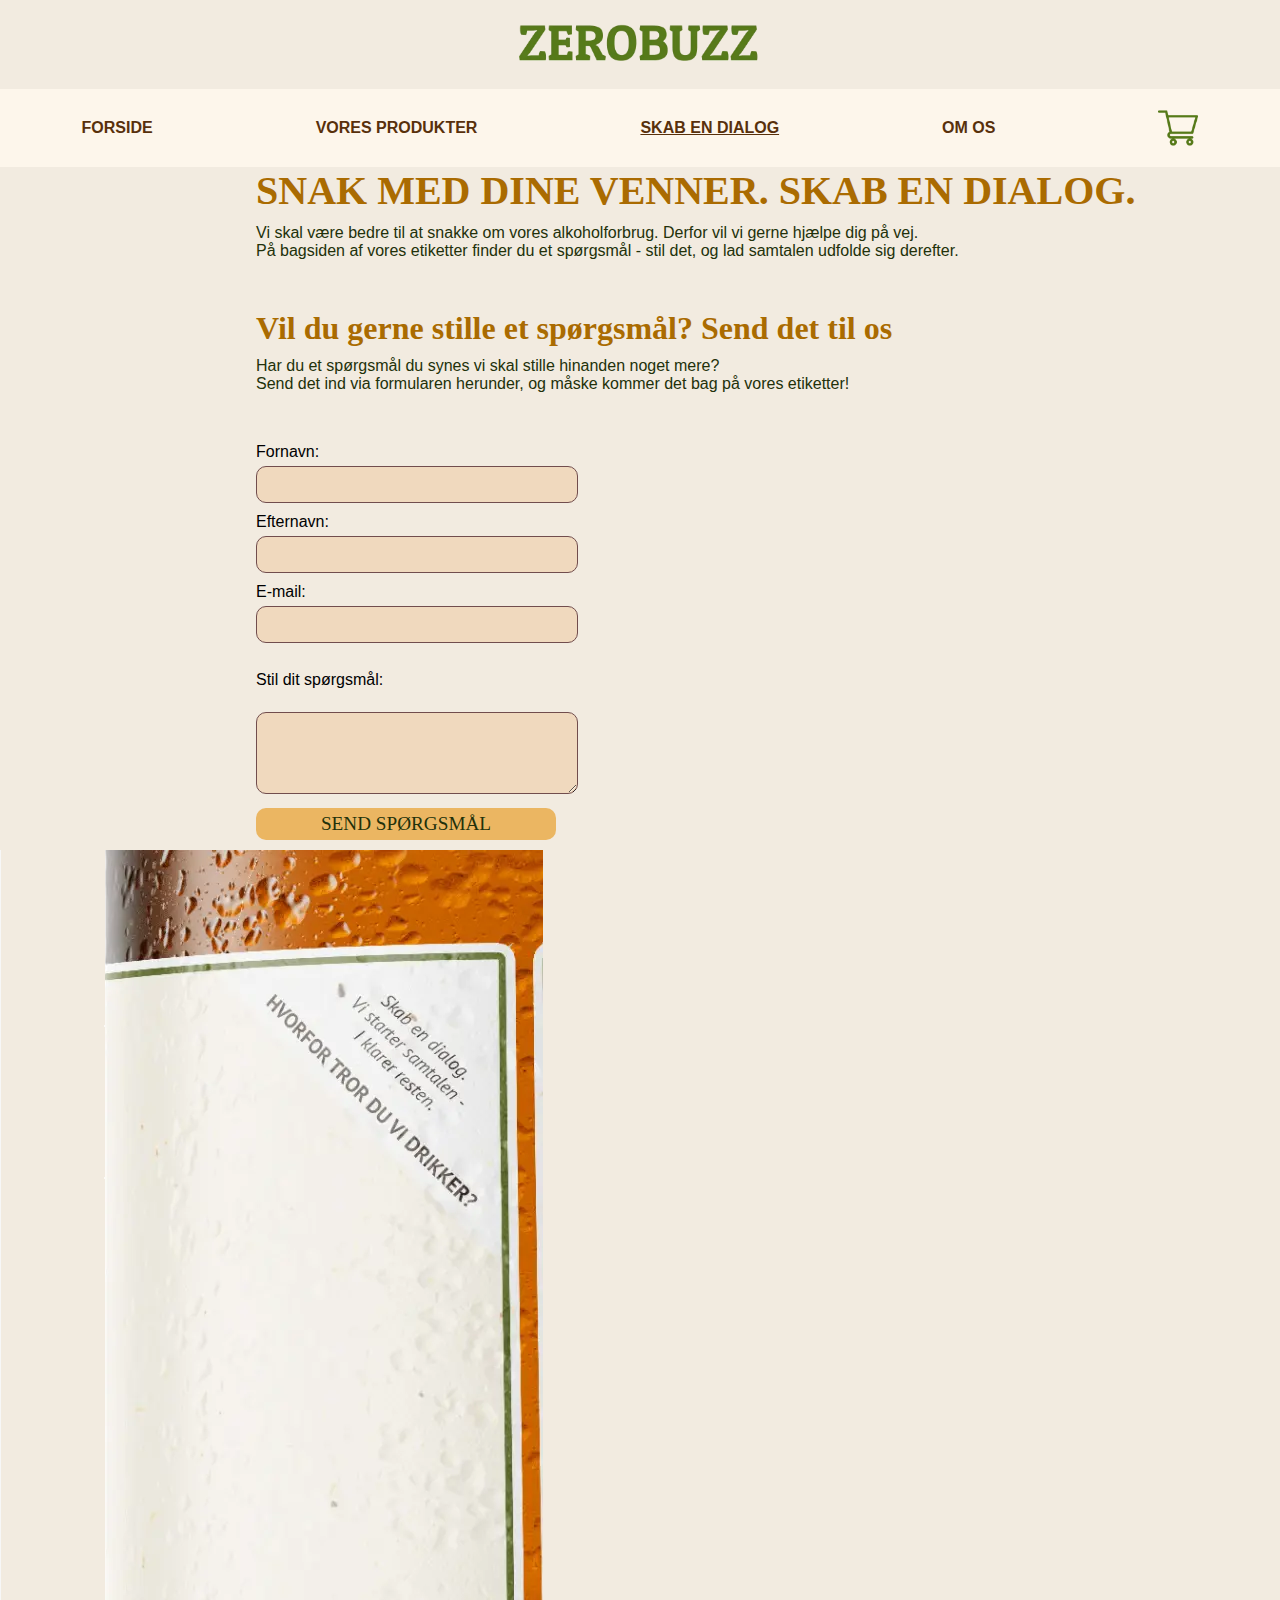
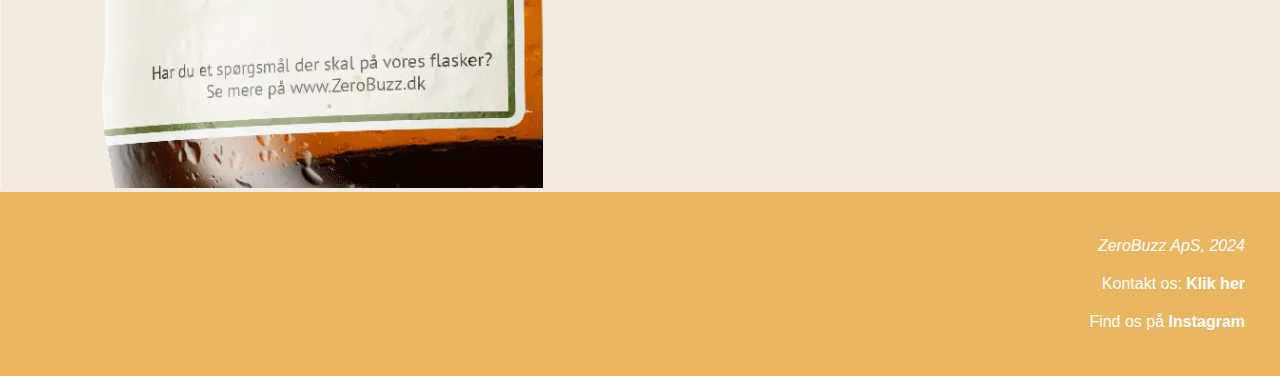
==== dialog.html @ 0d4db641 "dialog site" ====
<!DOCTYPE html>
<html lang="en">
<head>
    <meta charset="UTF-8">
    <meta name="viewport" content="width=device-width, initial-scale=1.0">
    <link rel="stylesheet" href="css/style.css">
    <script src="js/script.js"></script>
    <title>ZeroBuzz</title>
</head>
<body>
    
     <!--NAVIGATION-->

     <nav class="logo-container">
        <a href="index.html"><img class="navigationLogo" src="images/zerobuzzLogo.webp" alt="ZeroBuzz Logo"></a>
    </nav>  

     <section class="p-menu1">
        <nav id="navbar" class="navigation" role="navigation">
          <input id="toggle1" type="checkbox" />
          <label class="hamburger1" for="toggle1">
            <div class="top"></div>
            <div class="meat"></div>
            <div class="bottom"></div>
          </label>
      
          <nav class="menu1">
            <a class="link1" href="index.html">FORSIDE</a>
            <a class="link1" href="produkter.html">VORES PRODUKTER</a>
            <a class="link1" id="active" href="dialog.html">SKAB EN DIALOG</a>
            <a class="link1" href="omOs.html">OM OS</a>
            <!--Shopping cart-->
            <img class="menuCart" src="images/shoppingcart.webp" alt="shopping cart symbol">
          </nav>
        </nav>
      </section>

<main>
    <article id="topArticle">
    <h1 class="dialogH1">SNAK MED DINE VENNER. SKAB EN DIALOG.</h1>
        <p>Vi skal være bedre til at snakke om vores alkoholforbrug. Derfor vil vi gerne hjælpe dig på vej.
           <br>
           På bagsiden af vores etiketter finder du et spørgsmål - stil det, og lad samtalen udfolde sig derefter. 
        </p>
    </article>

    <article id="bottomArticle">
    <h2 class="dialogH2">Vil du gerne stille et spørgsmål? Send det til os</h2>
    <p>Har du et spørgsmål du synes vi skal stille hinanden noget mere? 
       <br>
       Send det ind via formularen herunder, og måske kommer det bag på vores etiketter!
    </p>
    </article>

    <!--QUESTION FORMULA-->

    <form class="dialogForm">
      <form action="#" method="post">
        <label for="name">Fornavn:</label>
        <input type="text" id="name" name="name" required>
        <br>

        <label for="lastname">Efternavn:</label>
        <input type="text" id="lastname" name="lastname" required>
        <br>

        <label for="email">E-mail:</label>
        <input type="email" id="email" name="email" required>
        <br><br>

        <label for="question">Stil dit spørgsmål:</label><br>
        <textarea id="question" name="question" rows="4" required></textarea>
        <br>

        <button type="submit">SEND SPØRGSMÅL</button>
    </form>
    </form>

    <img class="dialogPicture" src="images/dialogBillede.webp" alt="Flaske closeup">
</main>

 <!--FOOTER-->

 <footer>
    <p><i>ZeroBuzz ApS, 2024</i></p>
    <p>Kontakt os: <a href="mailto:zerobuzzbrew@example.com"><b>Klik her</b></a></p>
    <p>Find os på <b><a href="#">Instagram</b></a></p>
</footer>

</body>
</html>
---- css/style.css ----
/* Reset style */
* {
  margin: 0;
  padding: 0;
  
}

html, body {
  height: 100%;
  margin: 0;
  padding: 0;
  background-color: #f2ebe0;
  font-family: sans-serif;
}

/* Flexbox layout to push footer to the bottom */
body {
  display: flex;
  flex-direction: column;
  min-height: 100vh;
}

main {
  flex: 1;
}

/* Headline fonts */
h1, h2 {
    font-family: 'Patua One';
  }

/*--------------NAVIGATION STYLING---------------*/

a {
  color: #58300b;
  text-decoration: none;
}

.navigationLogo {
  width: 250px;
  margin-top: 20px;
  margin-bottom: 20px;
}

.logo-container {
  display: flex;
  justify-content: center; /* Centers the image horizontally */
  align-items: center; /* Centers the image vertically */
}

.menuCart {
  width: 40px;
  justify-items: right;
  background-color: #fdf6eb;
}

.p-menu1 {
  position: relative; /* Ensure the menu is positioned relative to its container */
 
}

#active {
  text-decoration: underline;
}

/* Hamburger */
.hamburger1 {
  height: 45px;
  margin: 10px;
  display: -ms-grid;
  display: grid;
  grid-template-rows: repeat(3, 1fr);
  justify-items: center;
  z-index: 120;
  cursor: pointer;
}

.hamburger1 div {
  background-color: rgb(61, 61, 61);
  position: relative;
  width: 40px;
  height: 5px;
  margin-top: 7px;
  -webkit-transition: all 0.2s ease-in-out;
  transition: all 0.2s ease-in-out;
}

#toggle1 {
  display: none;
}

#toggle1:checked + .hamburger1 .top {
  -webkit-transform: rotate(-45deg);
  transform: rotate(-45deg);
  margin-top: 22.5px;
}

#toggle1:checked + .hamburger1 .meat {
  -webkit-transform: rotate(45deg);
  transform: rotate(45deg);
  margin-top: -5px;
}

#toggle1:checked + .hamburger1 .bottom {
  -webkit-transform: scale(0);
  transform: scale(0);
}

#toggle1:checked ~ .menu1 {
  position: absolute; /* Position the menu absolutely */
  top: 100%; /* Position it below the hamburger icon */
  height: 340px;
}

/* Menu */
.menu1 {
  width: 50%;
  background-color: #f2ebe0;
  margin: 0;
  display: -ms-grid;
  display: grid;
  grid-template-rows: 1fr repeat(4, 0.5fr);
  grid-row-gap: 25px;
  padding: 0;
  list-style: none;
  clear: both;
  width: auto;
  text-align: center;
  height: 0px;
  overflow: hidden;
  transition: height 0.4s ease;
  z-index: 120;
  -webkit-transition: all 0.3s ease;
  transition: all 0.3s ease;
}

.menu1 a:first-child {
  margin-top: 40px;
}

.menu1 a:last-child {
  margin-bottom: 40px;
}

.link1 {
  width: 50%;
  margin: 0;
  padding: 10px 0;
  font: 700 20px 'Oswald', sans-serif;
}

.link1:hover {
  background-color: #fff;
  color: rgb(61, 61, 61);
  -webkit-transition: all 0.3s ease;
  transition: all 0.3s ease;
}

/* -------------- Media Queries ---------------- */

/*MOBILE*/
@media (max-width: 767px) {
  #frontPageBottle {
    display: none;
  }
}

/*TABLET & DESKTOP*/
@media (min-width: 768px) {
  .hamburger1 {
    display: none;
  }

  .menu1 {
    background-color: #fdf6eb;
    display: flex;
    height: auto;
    justify-content: space-around;
    align-items: center;
    position: static; /* Reset position for larger screens */
    height: auto; /* Reset height for larger screens */
    width: 100%;
  }

  .menu1 a {
    margin-top: 20px;
    margin-bottom: 20px;
    background-color: #fdf6eb;
  }

  .link1 {
    width: auto; /* Adjust width to auto for better flex behavior */
    font-size: 1em; /* Adjust font size if needed for better fit */
    font-weight: 700;
  }

  .menu1 a:first-child {
    margin-top: 20px;
  }
  
  .menu1 a:last-child {
    margin-top: 30px;
    margin-bottom: 0;
  }

  .link1:hover {
    text-decoration: underline;
    background-color: #fdf6eb;
    -webkit-transition: all 0.3s ease;
    transition: all 0.3s ease;
  }

  #frontPageBottleMobile {
    display: none;
  }
}

/*-----FORSIDE-------*/

.frontpageImg {
  display: flex;
  justify-content: center;
  margin-top: 10px;
  padding: 0;
}

#frontPageBottle {
  width: 100%;
  margin: 50px;
} 

#frontPageBottleMobile {
  width: 100%;
  margin-top: 20px;
}

/*--------SKAB EN DIALOG-------*/
#topArticle {
  margin-left: 20%;
  margin-bottom: 50px;
  color: #22310A;
}

.dialogH1 {
  margin-bottom: 10px;
  font-size: 2.5em;
  color: #AA6B01;
}

.dialogH2 {
  margin-bottom: 10px;
  font-size: 2em;
  color: #AA6B01;
}

#bottomArticle {
  margin-left: 20%;
  margin-bottom: 50px;
  color: #22310A;
}

.dialogForm {
  margin-left: 20%;
  width: 300px;
}
.dialogForm h2 {
  margin-bottom: 15px;
}
.dialogForm label {
  display: block;
  margin-bottom: 5px;
}

.dialogForm input, .dialogForm textarea {
  background-color: #F0D9BE;
}
.dialogForm input, .dialogForm textarea, .dialogForm button {
  width: 100%;
  padding: 10px;
  margin-bottom: 10px;
  border: 1px solid #714D4D;
  border-radius: 10px;
}
.dialogForm button {
  background-color:#ebb662;
  font-family: 'Patua One';
  font-size: 1.2em;
  color:#22310A;
  padding: 5px;
  border: none;
  border-radius: 10px;
  cursor: pointer;
}
.dialogForm button:hover {
  background-color: #e297c0;
}

/*-------FOOTER------*/

footer {
  width: 100%;
  background-color: #ebb662;
  color: #ffffff;
  padding: 30px;
  text-align: right;
  box-sizing: border-box;
}

footer p {
  margin: 10px 0;
  background-color: #ebb662;
  padding: 5px;
}

footer a {
  color: #ffffff;
  text-decoration: none;
}

footer a:hover {
  text-decoration: underline;
}
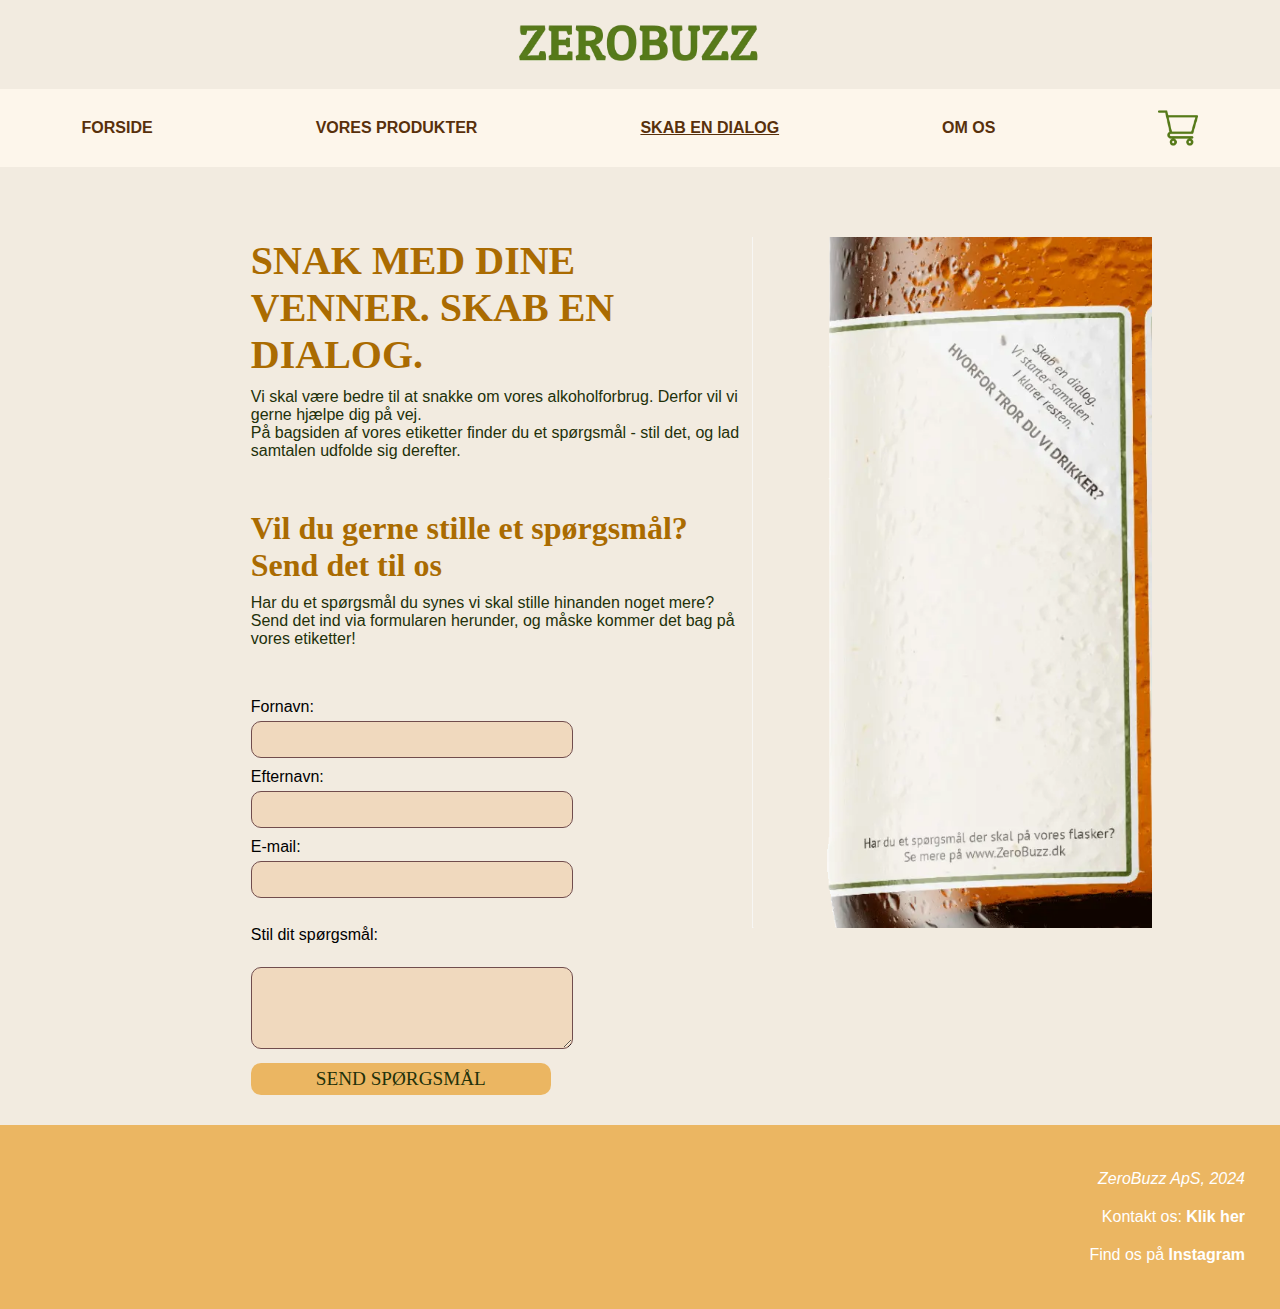
==== commit 1c9076ca: "dialog page done" ====
--- a/dialog.html
+++ b/dialog.html
@@ -36,6 +36,11 @@
       </section>
 
 <main>
+  <!--All content on page-->
+  <article class="dialogContent">
+    <!--Both articles and form-->
+    <article class="textContent">
+    <!--First article-->
     <article id="topArticle">
     <h1 class="dialogH1">SNAK MED DINE VENNER. SKAB EN DIALOG.</h1>
         <p>Vi skal være bedre til at snakke om vores alkoholforbrug. Derfor vil vi gerne hjælpe dig på vej.
@@ -43,7 +48,7 @@
            På bagsiden af vores etiketter finder du et spørgsmål - stil det, og lad samtalen udfolde sig derefter. 
         </p>
     </article>
-
+    <!--Second article-->
     <article id="bottomArticle">
     <h2 class="dialogH2">Vil du gerne stille et spørgsmål? Send det til os</h2>
     <p>Har du et spørgsmål du synes vi skal stille hinanden noget mere? 
@@ -52,8 +57,7 @@
     </p>
     </article>
 
-    <!--QUESTION FORMULA-->
-
+    <!--Question form-->
     <form class="dialogForm">
       <form action="#" method="post">
         <label for="name">Fornavn:</label>
@@ -75,12 +79,14 @@
         <button type="submit">SEND SPØRGSMÅL</button>
     </form>
     </form>
+  </article>
 
+    <!--Bottle photo-->
     <img class="dialogPicture" src="images/dialogBillede.webp" alt="Flaske closeup">
+  </article>
 </main>
 
  <!--FOOTER-->
-
  <footer>
     <p><i>ZeroBuzz ApS, 2024</i></p>
     <p>Kontakt os: <a href="mailto:zerobuzzbrew@example.com"><b>Klik her</b></a></p>
--- a/css/style.css
+++ b/css/style.css
@@ -156,11 +156,142 @@
   transition: all 0.3s ease;
 }
 
+/*-----FORSIDE-------*/
+
+.frontpageImg {
+  display: flex;
+  justify-content: center;
+  margin-top: 10px;
+  padding: 0;
+}
+
+#frontPageBottle {
+  width: 100%;
+  margin: 50px;
+} 
+
+#frontPageBottleMobile {
+  width: 100%;
+  margin-top: 20px;
+}
+
+/*--------SKAB EN DIALOG-------*/
+.dialogContent {
+  display: flex;
+  align-items: flex-start;
+  margin-left: 10%;
+  margin-right: 10%;
+  margin-top: 70px;
+  margin-bottom: 20px;
+}
+
+.textContent {
+  flex: 1;
+  margin-right: 10px;
+}
+
+.dialogPicture {
+  max-width: 400px;
+  height: auto;
+}
+
+#topArticle {
+  margin-left: 20%;
+  margin-bottom: 50px;
+  color: #22310A;
+}
+
+.dialogH1 {
+  margin-bottom: 10px;
+  font-size: 2.5em;
+  color: #AA6B01;
+}
+
+.dialogH2 {
+  margin-bottom: 10px;
+  font-size: 2em;
+  color: #AA6B01;
+}
+
+#bottomArticle {
+  margin-left: 20%;
+  margin-bottom: 50px;
+  color: #22310A;
+}
+
+.dialogForm {
+  margin-left: 20%;
+  width: 300px;
+}
+.dialogForm h2 {
+  margin-bottom: 15px;
+}
+.dialogForm label {
+  display: block;
+  margin-bottom: 5px;
+}
+
+.dialogForm input, .dialogForm textarea {
+  background-color: #F0D9BE;
+}
+.dialogForm input, .dialogForm textarea, .dialogForm button {
+  width: 100%;
+  padding: 10px;
+  margin-bottom: 10px;
+  border: 1px solid #714D4D;
+  border-radius: 10px;
+}
+.dialogForm button {
+  background-color:#ebb662;
+  font-family: 'Patua One';
+  font-size: 1.2em;
+  color:#22310A;
+  padding: 5px;
+  border: none;
+  border-radius: 10px;
+  cursor: pointer;
+}
+.dialogForm button:hover {
+  background-color: #e297c0;
+}
+
+/*-------FOOTER------*/
+
+footer {
+  width: 100%;
+  background-color: #ebb662;
+  color: #ffffff;
+  padding: 30px;
+  text-align: right;
+  box-sizing: border-box;
+}
+
+footer p {
+  margin: 10px 0;
+  background-color: #ebb662;
+  padding: 5px;
+}
+
+footer a {
+  color: #ffffff;
+  text-decoration: none;
+}
+
+footer a:hover {
+  text-decoration: underline;
+}
+
+
+
 /* -------------- Media Queries ---------------- */
 
 /*MOBILE*/
 @media (max-width: 767px) {
   #frontPageBottle {
+    display: none;
+  }
+
+  .dialogPicture {
     display: none;
   }
 }
@@ -213,110 +344,4 @@
   #frontPageBottleMobile {
     display: none;
   }
-}
-
-/*-----FORSIDE-------*/
-
-.frontpageImg {
-  display: flex;
-  justify-content: center;
-  margin-top: 10px;
-  padding: 0;
-}
-
-#frontPageBottle {
-  width: 100%;
-  margin: 50px;
-} 
-
-#frontPageBottleMobile {
-  width: 100%;
-  margin-top: 20px;
-}
-
-/*--------SKAB EN DIALOG-------*/
-#topArticle {
-  margin-left: 20%;
-  margin-bottom: 50px;
-  color: #22310A;
-}
-
-.dialogH1 {
-  margin-bottom: 10px;
-  font-size: 2.5em;
-  color: #AA6B01;
-}
-
-.dialogH2 {
-  margin-bottom: 10px;
-  font-size: 2em;
-  color: #AA6B01;
-}
-
-#bottomArticle {
-  margin-left: 20%;
-  margin-bottom: 50px;
-  color: #22310A;
-}
-
-.dialogForm {
-  margin-left: 20%;
-  width: 300px;
-}
-.dialogForm h2 {
-  margin-bottom: 15px;
-}
-.dialogForm label {
-  display: block;
-  margin-bottom: 5px;
-}
-
-.dialogForm input, .dialogForm textarea {
-  background-color: #F0D9BE;
-}
-.dialogForm input, .dialogForm textarea, .dialogForm button {
-  width: 100%;
-  padding: 10px;
-  margin-bottom: 10px;
-  border: 1px solid #714D4D;
-  border-radius: 10px;
-}
-.dialogForm button {
-  background-color:#ebb662;
-  font-family: 'Patua One';
-  font-size: 1.2em;
-  color:#22310A;
-  padding: 5px;
-  border: none;
-  border-radius: 10px;
-  cursor: pointer;
-}
-.dialogForm button:hover {
-  background-color: #e297c0;
-}
-
-/*-------FOOTER------*/
-
-footer {
-  width: 100%;
-  background-color: #ebb662;
-  color: #ffffff;
-  padding: 30px;
-  text-align: right;
-  box-sizing: border-box;
-}
-
-footer p {
-  margin: 10px 0;
-  background-color: #ebb662;
-  padding: 5px;
-}
-
-footer a {
-  color: #ffffff;
-  text-decoration: none;
-}
-
-footer a:hover {
-  text-decoration: underline;
-}
+}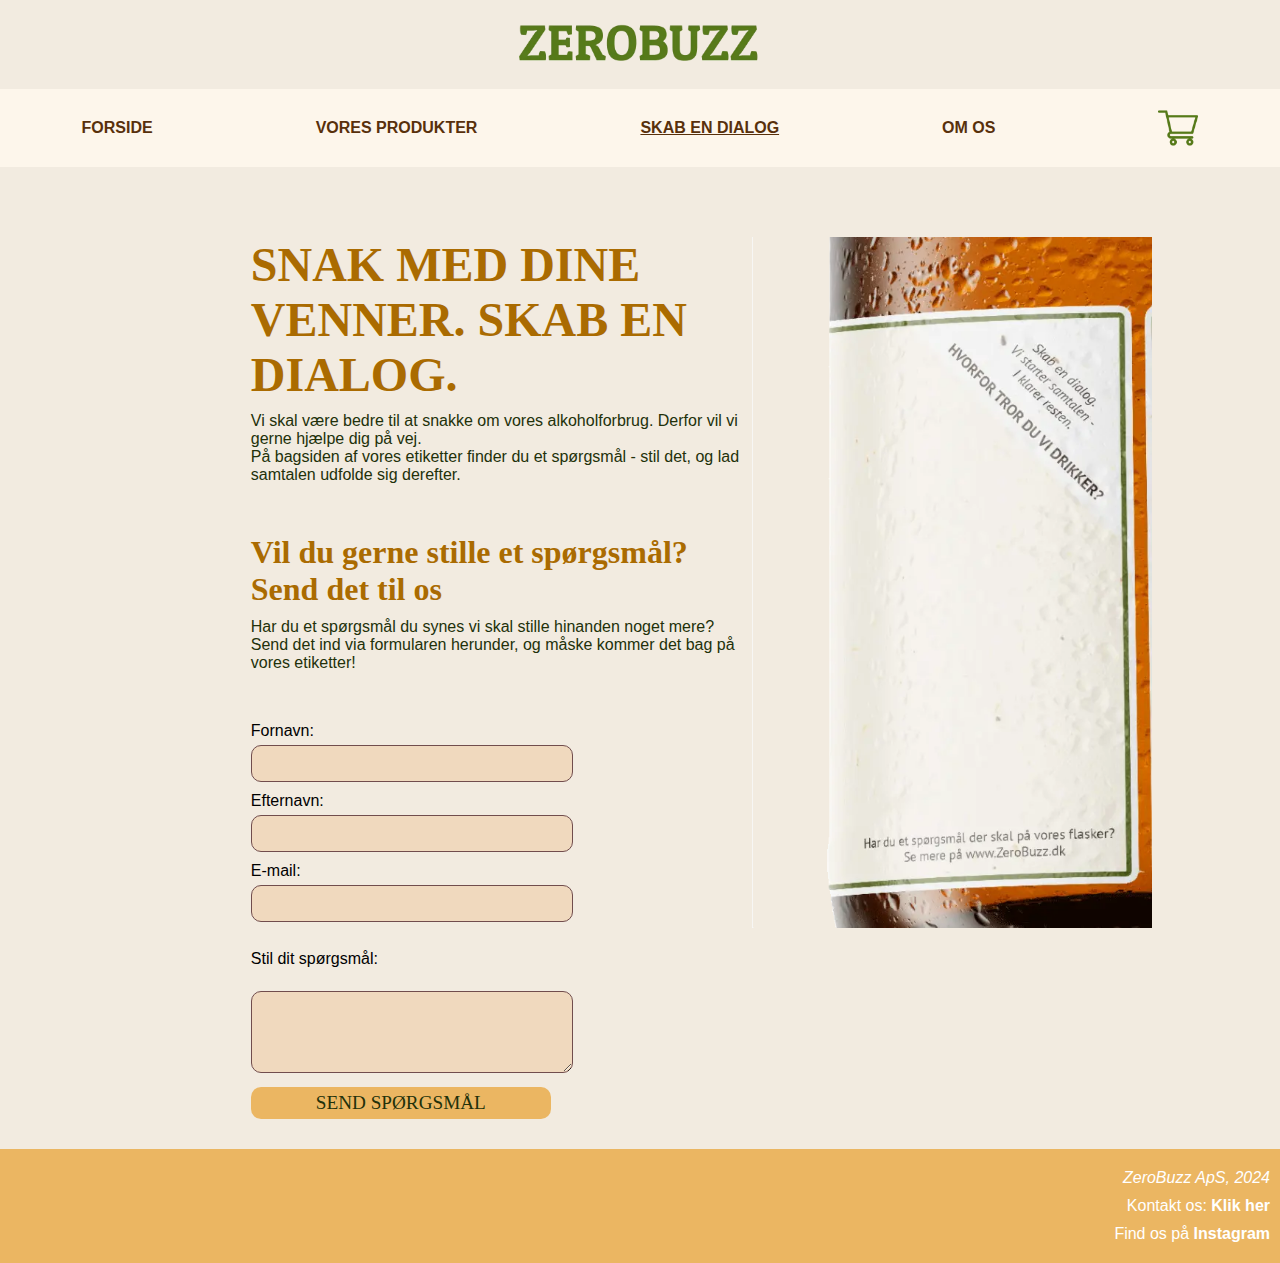
==== commit 634b5005: "favicon added, product page made" ====
--- a/dialog.html
+++ b/dialog.html
@@ -5,6 +5,7 @@
     <meta name="viewport" content="width=device-width, initial-scale=1.0">
     <link rel="stylesheet" href="css/style.css">
     <script src="js/script.js"></script>
+    <link rel="icon" href="images/favicon.png" type="image/x-icon">
     <title>ZeroBuzz</title>
 </head>
 <body>
--- a/css/style.css
+++ b/css/style.css
@@ -25,7 +25,7 @@
 }
 
 /* Headline fonts */
-h1, h2 {
+h1, h2, h3 {
     font-family: 'Patua One';
   }
 
@@ -203,7 +203,7 @@
 
 .dialogH1 {
   margin-bottom: 10px;
-  font-size: 2.5em;
+  font-size: 3em;
   color: #AA6B01;
 }
 
@@ -255,13 +255,66 @@
   background-color: #e297c0;
 }
 
+/*-------- PRODUKTER -----------*/
+.productContent {
+  display: grid;
+  grid-template-columns: repeat(2, 1fr);
+  grid-gap: 20px; 
+  margin-left: 20%;
+  margin-right: 20%;
+  margin-bottom: 50px;
+}
+
+.purchaseButton {
+  background-color:#ebb662;
+  font-family: 'Patua One';
+  font-size: 1.2em;
+  color:#22310A;
+  padding: 5px;
+  border: none;
+  border-radius: 10px;
+  cursor: pointer;
+  margin-top: 20px;
+}
+
+.purchaseButton:hover {
+  background-color: #e297c0;
+}
+
+.productsH1 {
+  color: #AA6B01;
+  font-size: 3em;
+  margin-left: 20%;
+  margin-top: 20px;
+  margin-bottom: 20px;
+}
+.productsH3 {
+  color: #AA6B01;
+  font-size: 2em;
+}
+
+.bottlePhotos {
+  height: 700px;
+  margin: 20px;
+}
+
+.productContainer {
+  max-width: 600px;
+}
+
+.productDescription {
+  color: #22310A;
+  margin-top:10px;
+}
+
+
 /*-------FOOTER------*/
 
 footer {
   width: 100%;
   background-color: #ebb662;
   color: #ffffff;
-  padding: 30px;
+  padding: 10px;
   text-align: right;
   box-sizing: border-box;
 }
@@ -269,7 +322,7 @@
 footer p {
   margin: 10px 0;
   background-color: #ebb662;
-  padding: 5px;
+  padding: 0;
 }
 
 footer a {
@@ -294,7 +347,22 @@
   .dialogPicture {
     display: none;
   }
-}
+
+  .productContent {
+    display: grid;
+    grid-template-columns: repeat(1, 1fr);
+    grid-gap: 20px; 
+    margin-left: 5%;
+    margin-right: 20%;
+    margin-bottom: 50px;
+  }
+
+  .productContainer {
+    max-width: 400px;
+  }
+}
+
+/* TABLET */
 
 /*TABLET & DESKTOP*/
 @media (min-width: 768px) {
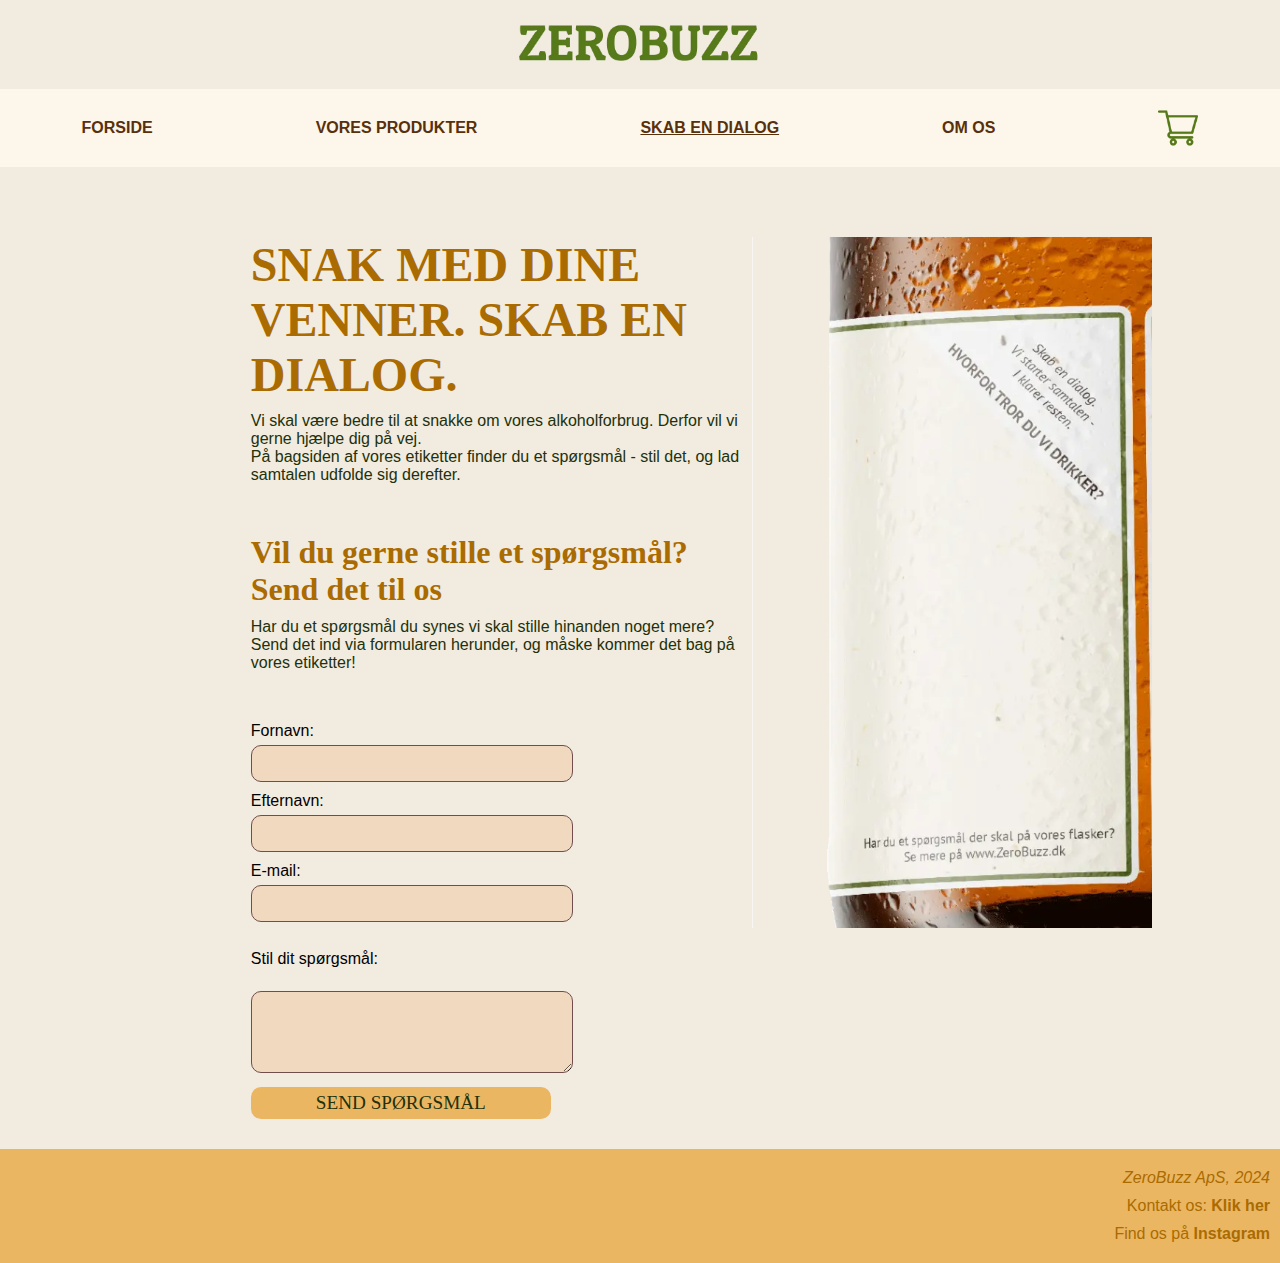
==== commit 4642c4c4: "Kommentarer lavet om til dansk" ====
--- a/dialog.html
+++ b/dialog.html
@@ -7,6 +7,10 @@
     <script src="js/script.js"></script>
     <link rel="icon" href="images/favicon.png" type="image/x-icon">
     <title>ZeroBuzz</title>
+
+    <meta name="description" content="Lær mere om alkoholfri øl, og få inspiration til dit næste køb">
+    <meta name="keywords" content="alkoholfri, alkoholfri øl, sundhed, levestil, samtale, inspiration">
+
 </head>
 <body>
     
@@ -30,18 +34,18 @@
             <a class="link1" href="produkter.html">VORES PRODUKTER</a>
             <a class="link1" id="active" href="dialog.html">SKAB EN DIALOG</a>
             <a class="link1" href="omOs.html">OM OS</a>
-            <!--Shopping cart-->
+            <!--Indkøbskurv-->
             <img class="menuCart" src="images/shoppingcart.webp" alt="shopping cart symbol">
           </nav>
         </nav>
       </section>
 
 <main>
-  <!--All content on page-->
+  <!--Alt sideindhold-->
   <article class="dialogContent">
-    <!--Both articles and form-->
+    <!--Artikler og form-->
     <article class="textContent">
-    <!--First article-->
+    <!--Første artikel-->
     <article id="topArticle">
     <h1 class="dialogH1">SNAK MED DINE VENNER. SKAB EN DIALOG.</h1>
         <p>Vi skal være bedre til at snakke om vores alkoholforbrug. Derfor vil vi gerne hjælpe dig på vej.
@@ -49,7 +53,7 @@
            På bagsiden af vores etiketter finder du et spørgsmål - stil det, og lad samtalen udfolde sig derefter. 
         </p>
     </article>
-    <!--Second article-->
+    <!--Anden artikel-->
     <article id="bottomArticle">
     <h2 class="dialogH2">Vil du gerne stille et spørgsmål? Send det til os</h2>
     <p>Har du et spørgsmål du synes vi skal stille hinanden noget mere? 
@@ -58,7 +62,7 @@
     </p>
     </article>
 
-    <!--Question form-->
+    <!--Formular-->
     <form class="dialogForm">
       <form action="#" method="post">
         <label for="name">Fornavn:</label>
@@ -82,7 +86,7 @@
     </form>
   </article>
 
-    <!--Bottle photo-->
+    <!--Flaske billeder-->
     <img class="dialogPicture" src="images/dialogBillede.webp" alt="Flaske closeup">
   </article>
 </main>
--- a/css/style.css
+++ b/css/style.css
@@ -260,8 +260,8 @@
   display: grid;
   grid-template-columns: repeat(2, 1fr);
   grid-gap: 20px; 
-  margin-left: 20%;
-  margin-right: 20%;
+  max-width: 1000px;
+  margin: 0 auto;
   margin-bottom: 50px;
 }
 
@@ -284,7 +284,8 @@
 .productsH1 {
   color: #AA6B01;
   font-size: 3em;
-  margin-left: 20%;
+  max-width: 1000px;
+  margin: 0 auto;
   margin-top: 20px;
   margin-bottom: 20px;
 }
@@ -300,6 +301,7 @@
 
 .productContainer {
   max-width: 600px;
+  margin:10px;
 }
 
 .productDescription {
@@ -307,13 +309,31 @@
   margin-top:10px;
 }
 
+/*-------OM OS------*/
+.omOsContent {
+  margin: 0 auto;
+  margin-top: 50px;
+  max-width: 700px;
+  color: #22310A;
+}
+
+.omOsH1 {
+  font-size: 3em;
+  margin-bottom: 20px;
+  color: #AA6B01;
+}
+
+.omOsH2 {
+  color: #AA6B01;
+  font-size: 2em;
+}
 
 /*-------FOOTER------*/
 
 footer {
   width: 100%;
   background-color: #ebb662;
-  color: #ffffff;
+  color: #AA6B01;
   padding: 10px;
   text-align: right;
   box-sizing: border-box;
@@ -326,7 +346,7 @@
 }
 
 footer a {
-  color: #ffffff;
+  color: #AA6B01;
   text-decoration: none;
 }
 
